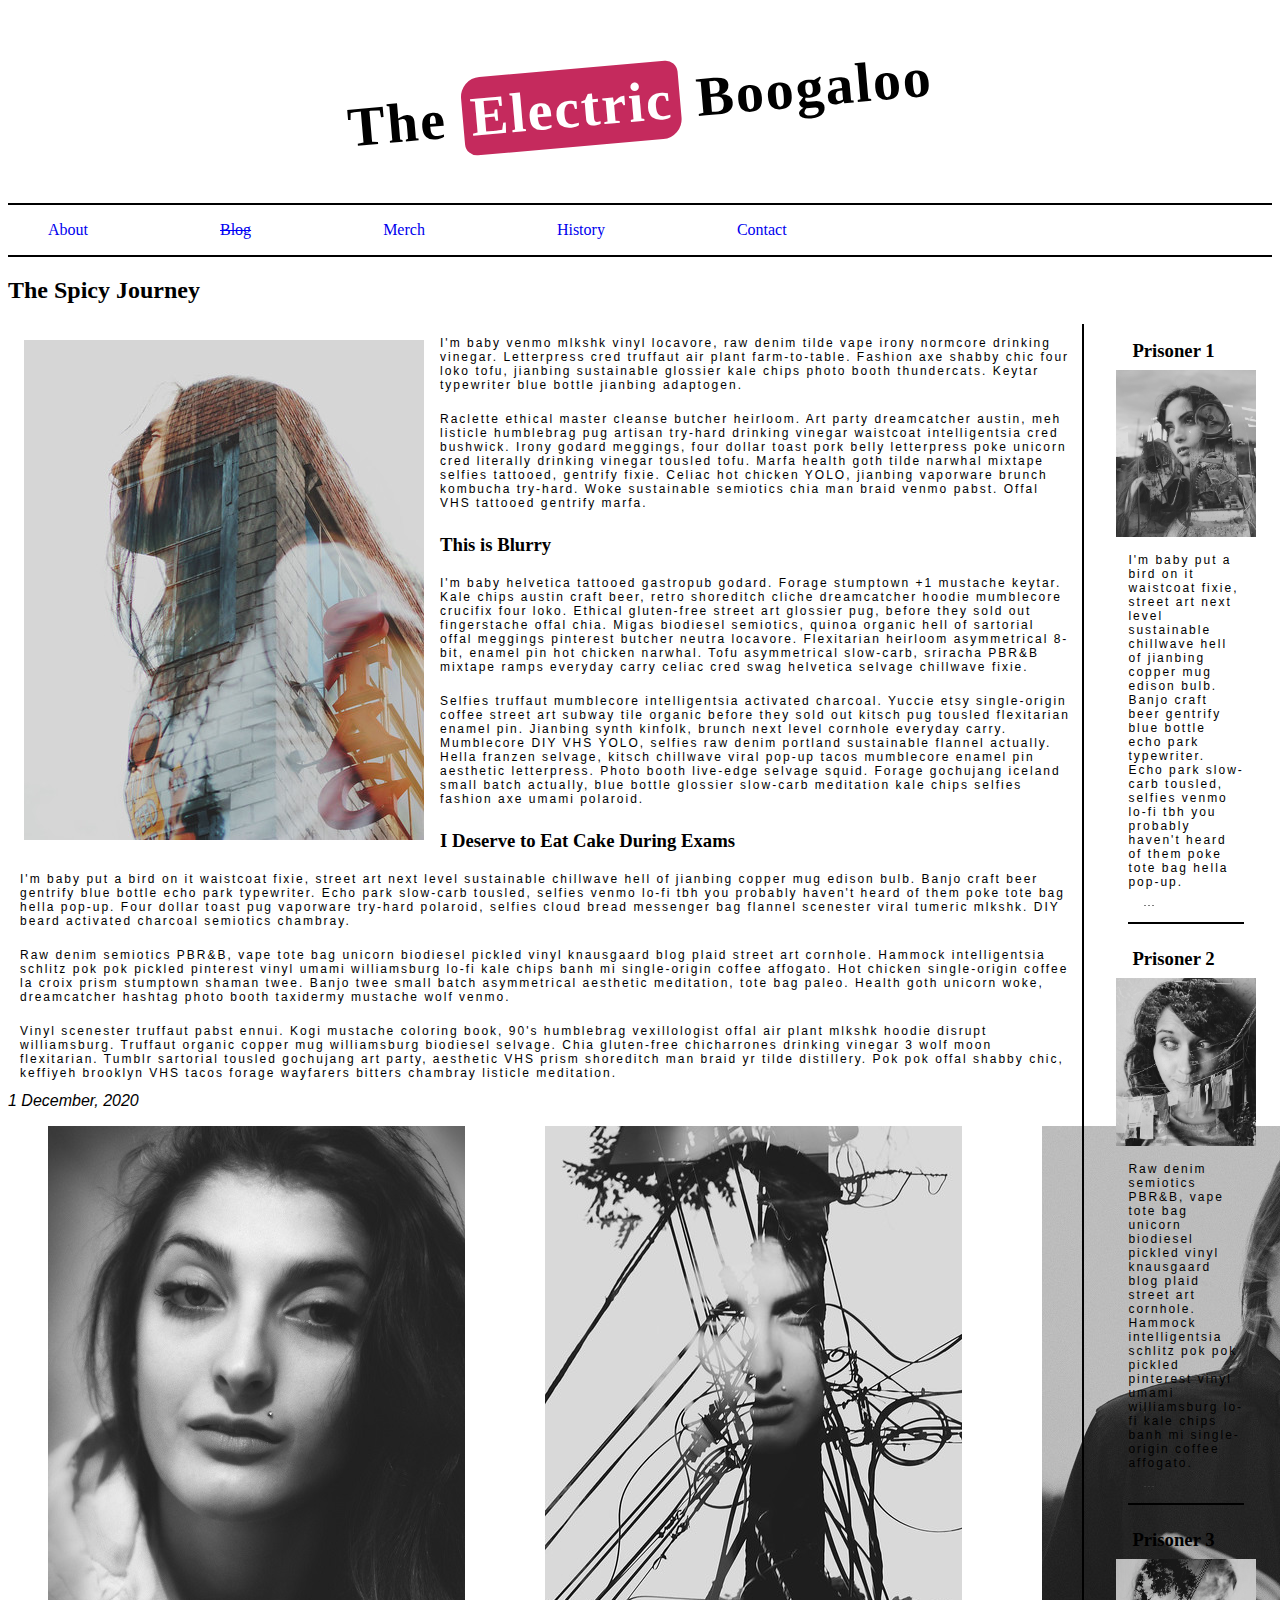
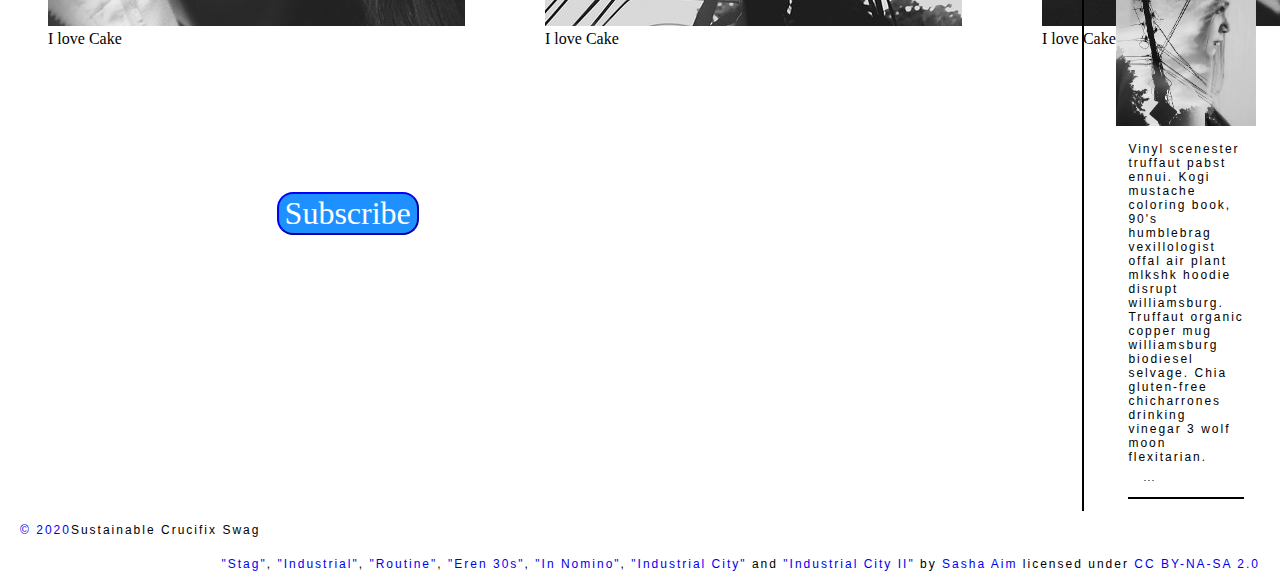
==== blog/index.html @ d4786b25 "BLOG" ====
<!DOCTYPE html>
<html lang="en">
    <head>
        <meta charset="utf-8">
        <meta name="viewport" content="width=device-width, initial-scale=1.0">
        <meta name="author" content="Cameron Hatton">
        <title>Electric Boogaloo </title>
        <!-- Use a meta tag to designate yourself as the author of the page -->
         <link href="css/style.css" rel="stylesheet" type="text/css">
        
        <!-- Give your page a title. -->
        
        
        <!-- Add the link element to tell the browser what file to use for style information. -->
        
        
    </head>
    <body>
        <header>
             
            <h1> The <span class="highlight">Electric</span> Boogaloo</h1>
			
            <!-- Add a level 1 heading to display three words. Use a span element to highlight the second word. Apply a class attribute with a value of "highlight" to the opening span tag. -->
            
            
        </header>   
        
        
        <!-- Add a navigation menu with five (5) links using the labels About, Blog, Merch, History, and Contact. Use the "#" symbol for your href values. -->
        <nav>
				<ul>
                    <li><a href="#">About</a></li>
                    <li><a href="#">Blog</a></li>
                    <li><a href="#">Merch</a></li>
                    <li><a href="#">History</a></li>
                    <li><a href="#">Contact</a></li>
                </ul>
        </nav>
        <main>
            
            
            <!-- Add a level 2 heading -->
            <h2> The Spicy Journey </h2>
            
            <!-- Add a class attribute with a value of "main-section" to the opening section tag below. -->
            
            
            <section class="main-section">
                <article>
                    
                    
                    <!-- Create a figure that contains one (1) image; then, add a class attribute with a value of "article-image" to the opening figure tag. -->
                   
				   <figure class="article-image">
						<img src="images/stag.jpg"
							alt="color picture">
                    </figure>
                    <!-- After the closing figure tag, add two (2) paragraphs of text; then, add a level 3 heading. -->
                             <p> I'm baby venmo mlkshk vinyl locavore, raw denim tilde vape irony normcore drinking vinegar. Letterpress cred truffaut air plant farm-to-table. Fashion axe shabby chic four loko tofu, jianbing sustainable glossier kale chips photo booth thundercats. Keytar typewriter blue bottle jianbing adaptogen. </p>          
							<p> Raclette ethical master cleanse butcher heirloom. Art party dreamcatcher austin, meh listicle humblebrag pug artisan try-hard drinking vinegar waistcoat intelligentsia cred bushwick. Irony godard meggings, four dollar toast pork belly letterpress poke unicorn cred literally drinking vinegar tousled tofu. Marfa health goth tilde narwhal mixtape selfies tattooed, gentrify fixie. Celiac hot chicken YOLO, jianbing vaporware brunch kombucha try-hard. Woke sustainable semiotics chia man braid venmo pabst. Offal VHS tattooed gentrify marfa.</p>
							<h3> This is Blurry </h3>
                    <!-- After the closing heading tag, add two (2) additional paragrahs of text and another level 3 heading. -->
                             <p>I'm baby helvetica tattooed gastropub godard. Forage stumptown +1 mustache keytar. Kale chips austin craft beer, retro shoreditch cliche dreamcatcher hoodie mumblecore crucifix four loko. Ethical gluten-free street art glossier pug, before they sold out fingerstache offal chia. Migas biodiesel semiotics, quinoa organic hell of sartorial offal meggings pinterest butcher neutra locavore. Flexitarian heirloom asymmetrical 8-bit, enamel pin hot chicken narwhal. Tofu asymmetrical slow-carb, sriracha PBR&B mixtape ramps everyday carry celiac cred swag helvetica selvage chillwave fixie.</p>
							 <p>Selfies truffaut mumblecore intelligentsia activated charcoal. Yuccie etsy single-origin coffee street art subway tile organic before they sold out kitsch pug tousled flexitarian enamel pin. Jianbing synth kinfolk, brunch next level cornhole everyday carry. Mumblecore DIY VHS YOLO, selfies raw denim portland sustainable flannel actually. Hella franzen selvage, kitsch chillwave viral pop-up tacos mumblecore enamel pin aesthetic letterpress. Photo booth live-edge selvage squid. Forage gochujang iceland small batch actually, blue bottle glossier slow-carb meditation kale chips selfies fashion axe umami polaroid.</p>
							 <h3> I Deserve to Eat Cake During Exams </h3>
                    
                    <!-- After the closing heading tag, add three (3) paragraphs of text. -->
                    <p>I'm baby put a bird on it waistcoat fixie, street art next level sustainable chillwave hell of jianbing copper mug edison bulb. Banjo craft beer gentrify blue bottle echo park typewriter. Echo park slow-carb tousled, selfies venmo lo-fi tbh you probably haven't heard of them poke tote bag hella pop-up. Four dollar toast pug vaporware try-hard polaroid, selfies cloud bread messenger bag flannel scenester viral tumeric mlkshk. DIY beard activated charcoal semiotics chambray.</p>
					<p> Raw denim semiotics PBR&B, vape tote bag unicorn biodiesel pickled vinyl knausgaard blog plaid street art cornhole. Hammock intelligentsia schlitz pok pok pickled pinterest vinyl umami williamsburg lo-fi kale chips banh mi single-origin coffee affogato. Hot chicken single-origin coffee la croix prism stumptown shaman twee. Banjo twee small batch asymmetrical aesthetic meditation, tote bag paleo. Health goth unicorn woke, dreamcatcher hashtag photo booth taxidermy mustache wolf venmo.</p>
					<p>Vinyl scenester truffaut pabst ennui. Kogi mustache coloring book, 90's humblebrag vexillologist offal air plant mlkshk hoodie disrupt williamsburg. Truffaut organic copper mug williamsburg biodiesel selvage. Chia gluten-free chicharrones drinking vinegar 3 wolf moon flexitarian. Tumblr sartorial tousled gochujang art party, aesthetic VHS prism shoreditch man braid yr tilde distillery. Pok pok offal shabby chic, keffiyeh brooklyn VHS tacos forage wayfarers bitters chambray listicle meditation.</p>
                    
                    <!-- Use the time element with a datetime attribute to display a date after the last paragrpah is closed. -->
                    <time datetime="2020-12-01">1 December, 2020</time>
                    
                    <!-- Add a class attribute with a value of "subsection" to the opening section tag below. -->
                    
                    
                    <section class="subsection">
                        <figure>
							<img src="images/eren-30s.jpg"
							alt="mole picture">
							<figcaption> I love Cake</figcaption>
						</figure>
                        <figure>
							<img src="images/industrial-city-2.jpg"
							alt="tree picture">
							<figcaption> I love Cake</figcaption>
						</figure>
						<figure>
							<img src="images/in-nomino.jpg"
							alt="book picture">
							<figcaption> I love Cake</figcaption>
						</figure>
                        <!-- Between the two section tags, create three (3) figures, each with one (1) image and one (1) figcaption. -->
                        
                    </section>
                    
                    <button>
						<strong>Subscribe</strong>
					</button
                    <!-- Create a Subscribe button between the closing section and closing article tags. -->

                
                </article>
                <aside>
                    
                    
                    <!-- Add a level 3 heading, followed by an image and a paragraph. --> 
                    <h3> Prisoner 1</h3>
						<img class="prisoner" src="images/industrial.jpg"
							alt="longing picture">
                    <p>I'm baby put a bird on it waistcoat fixie, street art next level sustainable chillwave hell of jianbing copper mug edison bulb. Banjo craft beer gentrify blue bottle echo park typewriter. Echo park slow-carb tousled, selfies venmo lo-fi tbh you probably haven't heard of them poke tote bag hella pop-up.<a href="#" class="expand">&#x26AB;&#x26AB;&#x26AB;</a></p>
					
                    <!-- Add another level 3 heading, followed by an image and a paragraph. -->
                     <h3> Prisoner 2</h3>
						<img class="prisoner" src="images/routine.jpg"
							alt="curious picture">
						<p>Raw denim semiotics PBR&B, vape tote bag unicorn biodiesel pickled vinyl knausgaard blog plaid street art cornhole. Hammock intelligentsia schlitz pok pok pickled pinterest vinyl umami williamsburg lo-fi kale chips banh mi single-origin coffee affogato.<a href="#" class="expand">&#x26AB;&#x26AB;&#x26AB;</a></p>
                    <!-- You guesed it, add an additional level three heading, followed by an image and a paragraph -->
                     <h3> Prisoner 3</h3>
						<img class="prisoner" src="images/industrial-city.jpg"
							alt="telephone picture">
						<p>Vinyl scenester truffaut pabst ennui. Kogi mustache coloring book, 90's humblebrag vexillologist offal air plant mlkshk hoodie disrupt williamsburg. Truffaut organic copper mug williamsburg biodiesel selvage. Chia gluten-free chicharrones drinking vinegar 3 wolf moon flexitarian.<a href="#" class="expand">&#x26AB;&#x26AB;&#x26AB;</a></p>
                    <!-- Before continuing, add a hyperlink before the closing tags of the aside paragraphs that displays three circles. Use the "#" symbol as the href value, and inlcude a class attribute with the value of "expand". Note: The code to use for a cirle is:

                        &#x26AB;  

                    -->
                    
                    
                </aside>
            </section>
        </main>
        <footer>
            
            
            <!-- Add a paragraph with the copyright and a link to an email address. --->
            <p class="copyright">
			  <a href="123cake@gmail.com">&#169; 2020</a>Sustainable Crucifix Swag
            </p>
            <!-- Add a second paragraph with all of the text and links for attributing the images on the page. Make sure to use the "ideal" attribution from Creative Commons. -->
             <p class="link">
            <a href="https://search.creativecommons.org/photos/01e5532a-d0ab-4366-82e1-d7026fed78c9">"Stag"</a>, 
            <a href="https://search.creativecommons.org/photos/929546c3-d5a7-48d0-88b1-4bcd941ac1c8">"Industrial"</a>, 
            <a href="https://search.creativecommons.org/photos/788f8539-8aba-45d4-b002-9ae7d97e0d9e">"Routine"</a>, 
            <a href="https://search.creativecommons.org/photos/788f8539-8aba-45d4-b002-9ae7d97e0d9e">"Eren 30s"</a>,
            <a href="https://search.creativecommons.org/photos/3abb49b9-ebf3-4d88-ae53-4d110fda2344">"In Nomino"</a>,
            <a href="https://search.creativecommons.org/photos/e300031e-b972-4fbb-9feb-5cd1cfa6fc71">"Industrial City"</a>
            and
            <a href="https://search.creativecommons.org/photos/16618e0e-f62e-4166-88d9-ed156e1aeb76">"Industrial City II"</a>  
             by 
            <a href="https://www.flickr.com/photos/38274965@N05">Sasha Aim</a> 
            licensed under <a href="https://creativecommons.org/licenses/by/2.0/">CC BY-NA-SA 2.0</a>
            </p>
            
        </footer>
    </body>
</html>
---- blog/css/style.css ----
/* TO GET AN IDEA OF THE CSS YOU WILL LIKELY BE USING, SEE THE LISTS BELOW. */

        /* 
        
        Spacing 

            - padding (shorthand and/or specific properties like padding-bottom, etc.)

            - margin, (shorthand and/or specific properties like margin-top, etc.)

            - letter-spacing, word-spacing, line-height

            - width, max-width, min-width
            - height, max-height, min-height

        Typography 

            - font-family, font-size, font-style, font-weight

            - text-decoration, text-align

            - color

            - text-shadow, text-transform

        Box, Layout and Border 

            - border (shorthand and/or specific properties like border-top, border-bottom-radius, border-width, etc.)

            - box-shadow

            - display, float, align-items, align-content

            - grid-template-columns, grid-column-gap

            - transform

        Other

            - :nth()-child (to target specific child elements)

            - :focus, :hover, :active (to target link states)

            - @font-face or @import (to import typefaces)

        */


/* ------ START WRITING YOUR CODE BELOW ------ */

@font-face{
    font-family:"l font", sans-serif;
    src: url(../fonts/sans-serif/lato-regular);
    font-weight:normal;
    font-style:normal;
}

@font-face{
    font-family:"2 font", sans-serif;
    src: url(../fonts/sans-serif/opensans-regular);   
    font-weight:normal;
    font-style:normal;
}

@font-face{
    font-family:"3 font", sans-serif;
    src: url(../fonts/sans/rozhaone-regular);
    font-weight:normal;
    font-style:normal;
}

@font-face{
    font-family:"4 font", sans-serif;
    src: url(../fonts/sans/ultra-regular);
    font-weight:normal;
    font-style:normal;
}
header {
	letter-spacing: .125rem;
	font-family:"4 font", serif;
	font-size: 1.75rem;
	margin: 1rem;
	text-align:center;
	transform: rotate(-5deg);
	padding: 1rem;
}
.highlight {
	border-color: #c52a5d;
    background-color: #c52a5d;
    color: white;
    border-radius: 1.25rem .75rem;
    padding: .5rem;
    font-weight: bold;
}
	
h3{
    margin: .5rem;
    margin-bottom: 0;
    padding: .5rem;
}	
	
.article-image{
	float:left;
	margin: 1rem;
	width:2rem
	padding:23rem;
}
nav{
    border-top: .125rem solid black;
    border-bottom: .125rem solid black;
    word-spacing: 8rem;
    text-align: left;
    color: blue;
    width: 100%;
}	
	
li{
    display: inline;
}	
	
li:nth-child(2){
    text-decoration-line: line-through;
}	
p{
    letter-spacing: .125rem;
    word-spacing: .0025rem;
    font-size: .75rem;
    padding: .5rem;
    margin: .25rem;
    font-family: "2 font", sans-serif;
}	
footer{
    text-align:right;
    font-family: "3 font", sans-serif;
    font-size: .80rem;
}	
.copyright{
    text-align: left;
}	
.expand{
    text-decoration: none;
    font-size: .1rem;
    display: block;
	padding: 1rem;
	text-align:left;
	border-bottom: .125rem solid black;
}

.main-section{
    display: flex;
}

footer a{
    text-align: right;
}

article{
    width:85%;
	height:100%;
} 

aside{
    width:15%;
	border-left: .125rem solid black;
	padding-left: 2rem;
	padding-right: 1rem;
	
}
.prisoner {
	max-width: 100%;
	max-height:100%;
	
}
time{
    font-family:"2 font", sans-serif;
    font-style: italic;
    text-align: left;
}

button{
    font-family: "4 font", serif;
    font-weight: 200;
    font-size: 2rem;
    background-color: dodgerblue;
    border-color:blue;
    color: white;
    border-radius: 1rem;
    text-align: center;
    margin: 25%;
    margin-top: 8rem;
}

.subsection{
	display: grid;
	grid-template-columns:repeat(3, auto);
	width: 100%;
}
a{
    outline: none;
    text-decoration-line: none;
}
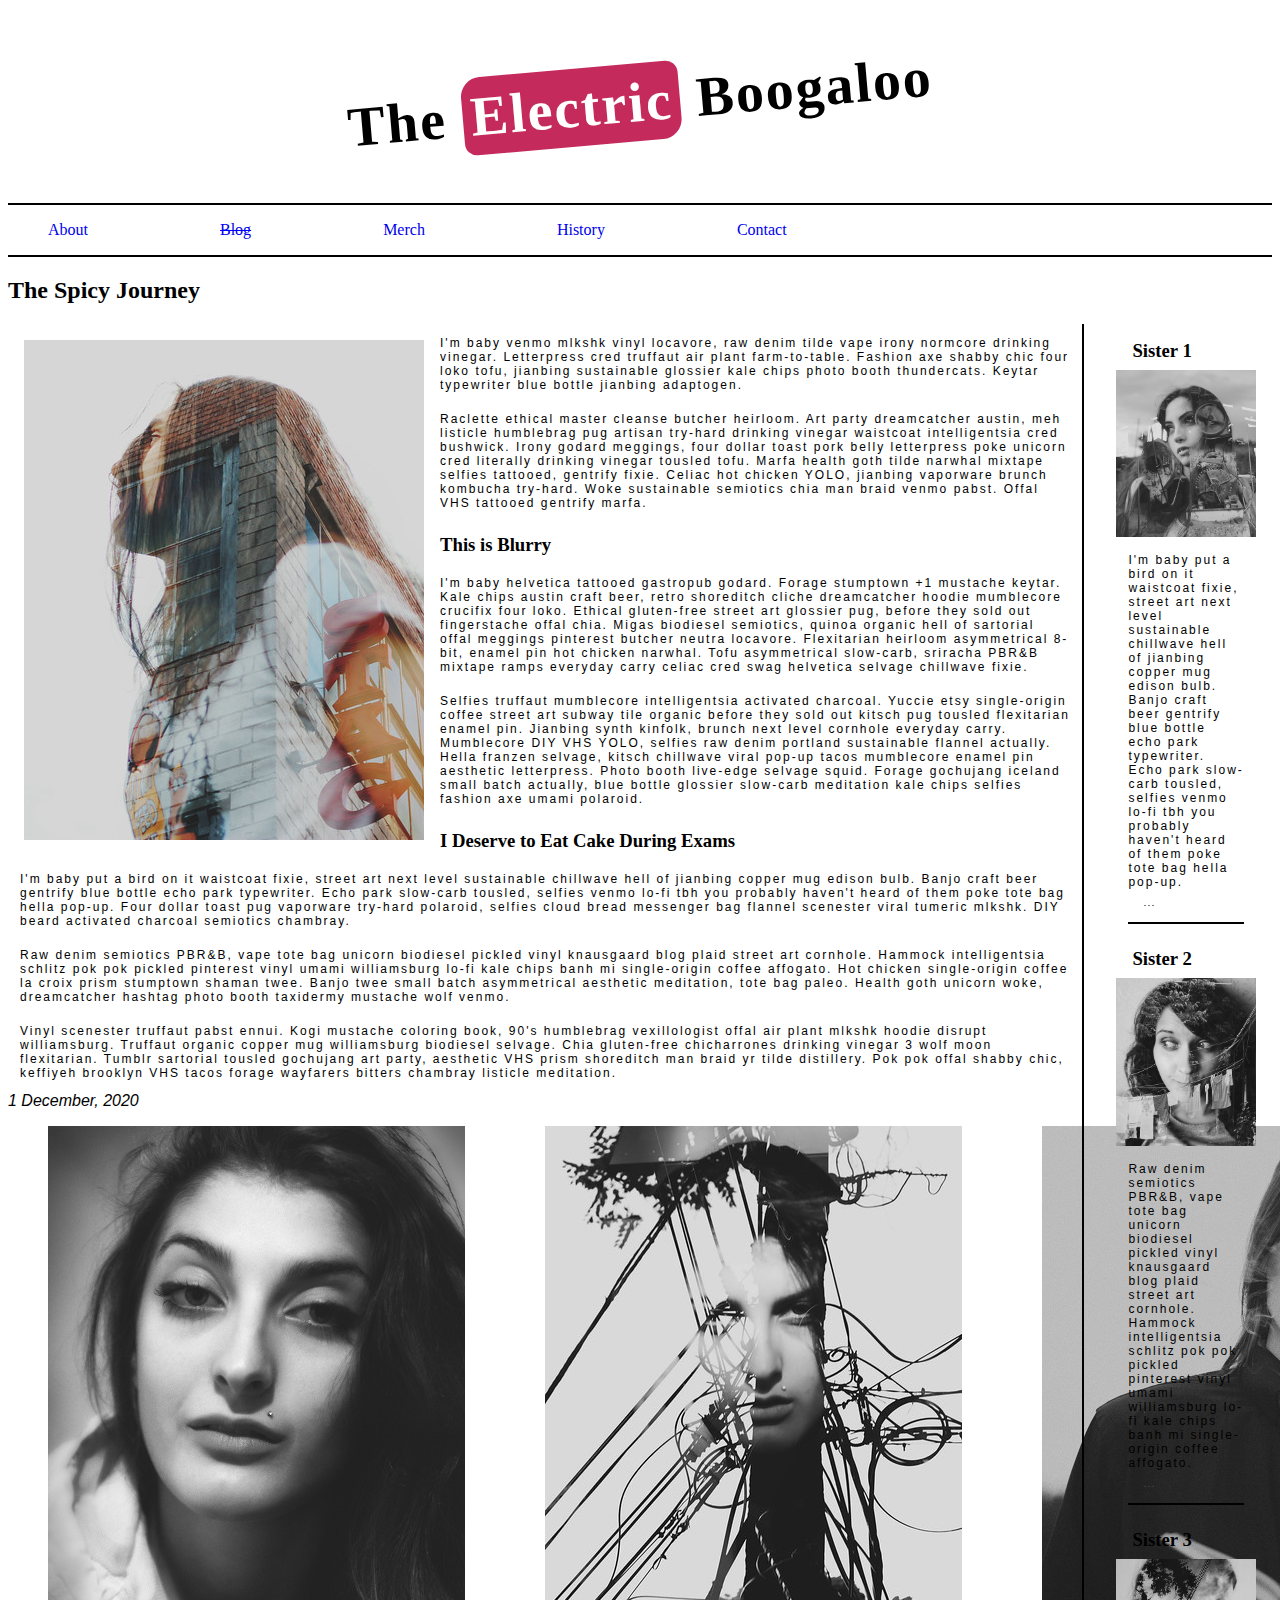
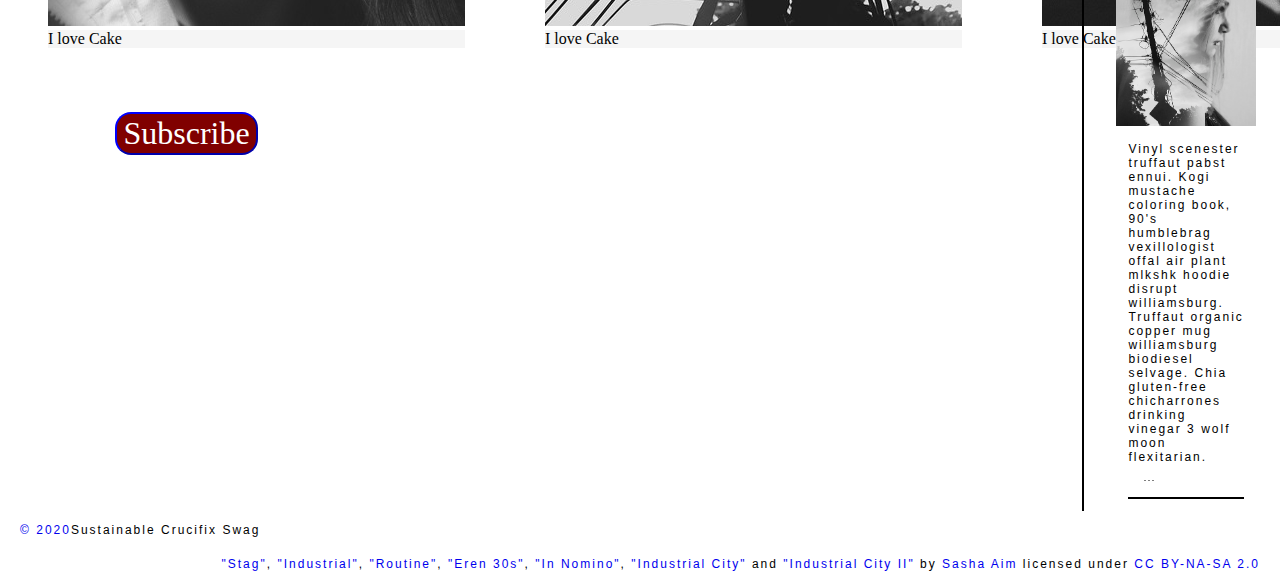
==== commit e68f3f44: "blog changes" ====
--- a/blog/index.html
+++ b/blog/index.html
@@ -106,19 +106,19 @@
                     
                     
                     <!-- Add a level 3 heading, followed by an image and a paragraph. --> 
-                    <h3> Prisoner 1</h3>
-						<img class="prisoner" src="images/industrial.jpg"
+                    <h3> Sister 1</h3>
+						<img class="Sister" src="images/industrial.jpg"
 							alt="longing picture">
                     <p>I'm baby put a bird on it waistcoat fixie, street art next level sustainable chillwave hell of jianbing copper mug edison bulb. Banjo craft beer gentrify blue bottle echo park typewriter. Echo park slow-carb tousled, selfies venmo lo-fi tbh you probably haven't heard of them poke tote bag hella pop-up.<a href="#" class="expand">&#x26AB;&#x26AB;&#x26AB;</a></p>
 					
                     <!-- Add another level 3 heading, followed by an image and a paragraph. -->
-                     <h3> Prisoner 2</h3>
-						<img class="prisoner" src="images/routine.jpg"
+                     <h3> Sister 2</h3>
+						<img class="Sister" src="images/routine.jpg"
 							alt="curious picture">
 						<p>Raw denim semiotics PBR&B, vape tote bag unicorn biodiesel pickled vinyl knausgaard blog plaid street art cornhole. Hammock intelligentsia schlitz pok pok pickled pinterest vinyl umami williamsburg lo-fi kale chips banh mi single-origin coffee affogato.<a href="#" class="expand">&#x26AB;&#x26AB;&#x26AB;</a></p>
                     <!-- You guesed it, add an additional level three heading, followed by an image and a paragraph -->
-                     <h3> Prisoner 3</h3>
-						<img class="prisoner" src="images/industrial-city.jpg"
+                     <h3> Sister 3</h3>
+						<img class="Sister" src="images/industrial-city.jpg"
 							alt="telephone picture">
 						<p>Vinyl scenester truffaut pabst ennui. Kogi mustache coloring book, 90's humblebrag vexillologist offal air plant mlkshk hoodie disrupt williamsburg. Truffaut organic copper mug williamsburg biodiesel selvage. Chia gluten-free chicharrones drinking vinegar 3 wolf moon flexitarian.<a href="#" class="expand">&#x26AB;&#x26AB;&#x26AB;</a></p>
                     <!-- Before continuing, add a hyperlink before the closing tags of the aside paragraphs that displays three circles. Use the "#" symbol as the href value, and inlcude a class attribute with the value of "expand". Note: The code to use for a cirle is:
--- a/blog/css/style.css
+++ b/blog/css/style.css
@@ -166,7 +166,7 @@
 	padding-right: 1rem;
 	
 }
-.prisoner {
+.Sister {
 	max-width: 100%;
 	max-height:100%;
 	
@@ -181,26 +181,34 @@
     font-family: "4 font", serif;
     font-weight: 200;
     font-size: 2rem;
-    background-color: dodgerblue;
+    background-color: maroon;
     border-color:blue;
     color: white;
     border-radius: 1rem;
-    text-align: center;
-    margin: 25%;
-    margin-top: 8rem;
+    text-align: left;
+    margin: 10%;
+    margin-top: 3rem;
 }
 
 .subsection{
 	display: grid;
-	grid-template-columns:repeat(3, auto);
+	grid-template-columns:repeat(3, 1fr);
+	
 	width: 100%;
+	
+}
+figcaption{
+	background-color: #f5f5f5;
 }
 a{
     outline: none;
     text-decoration-line: none;
 }
 	
-	
+a:hover{
+    text-decoration-line: none;
+    color:red;
+}
 	
 	
 	
